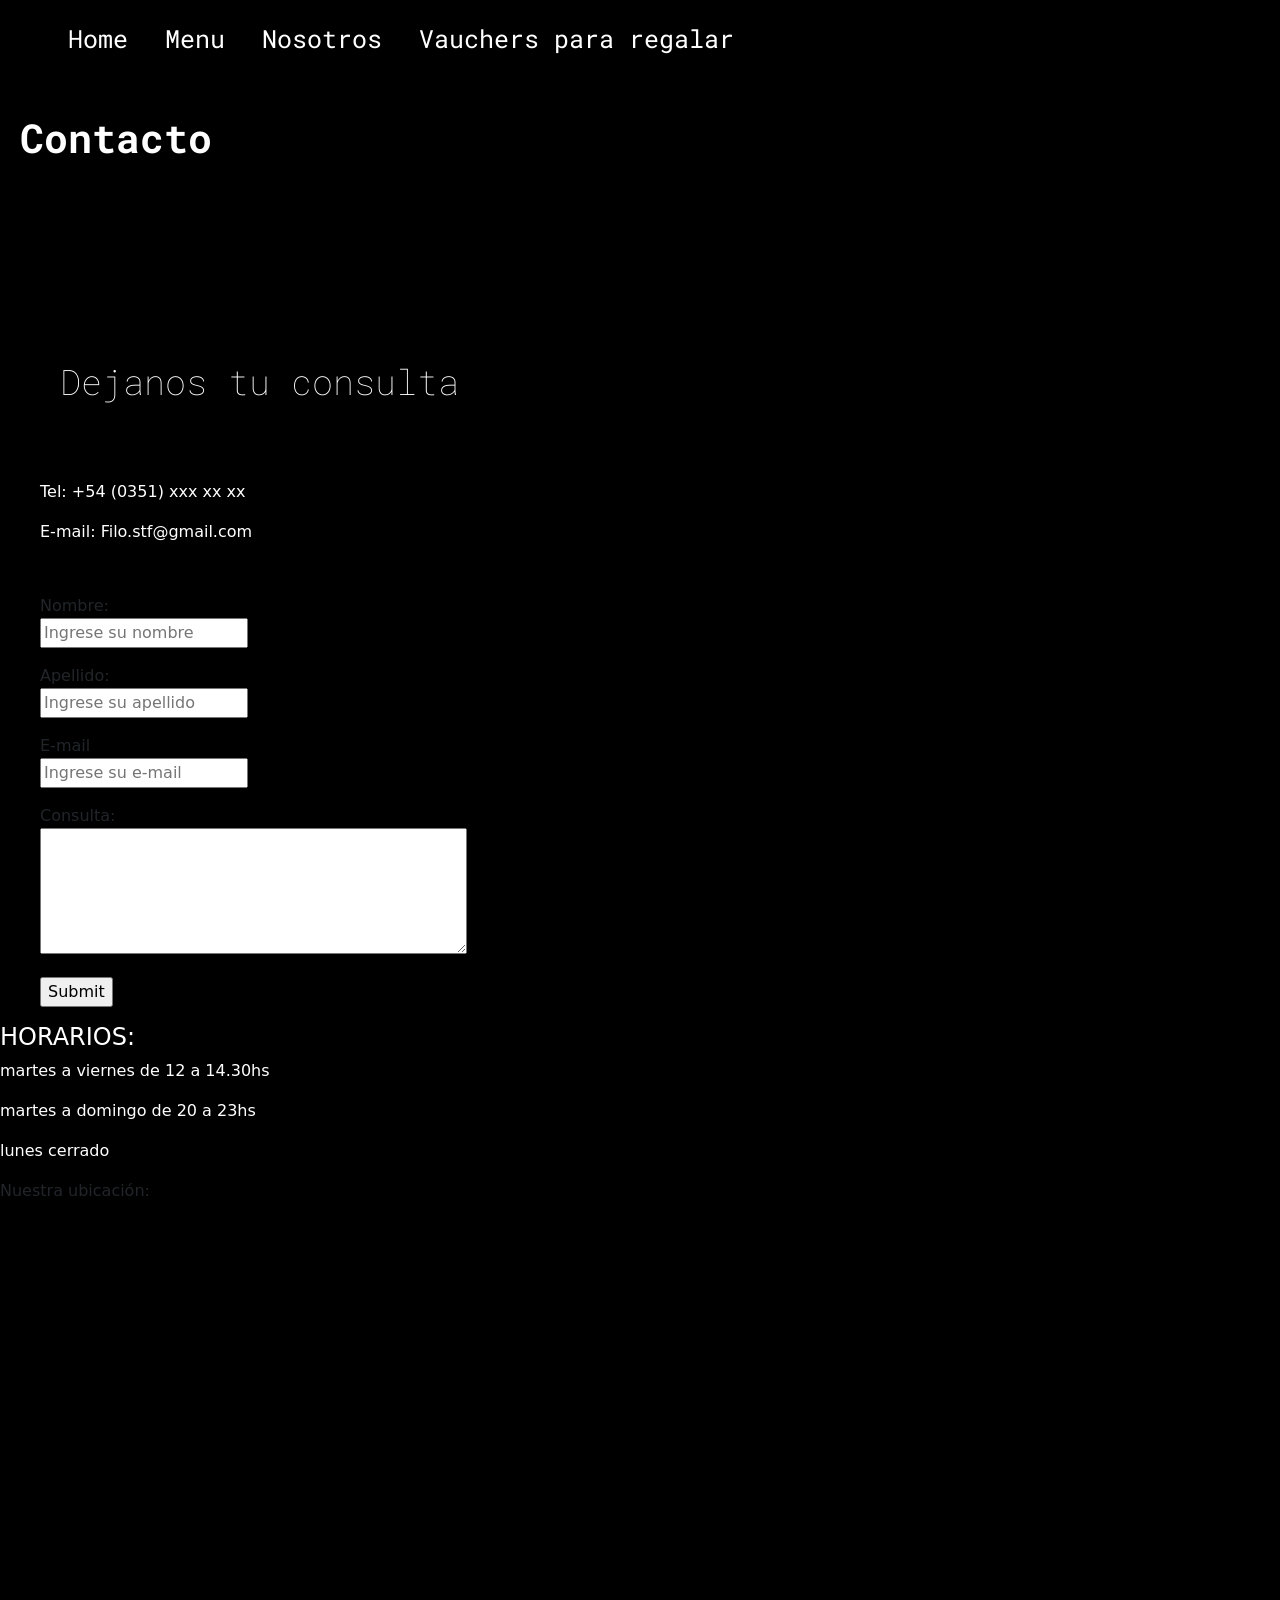
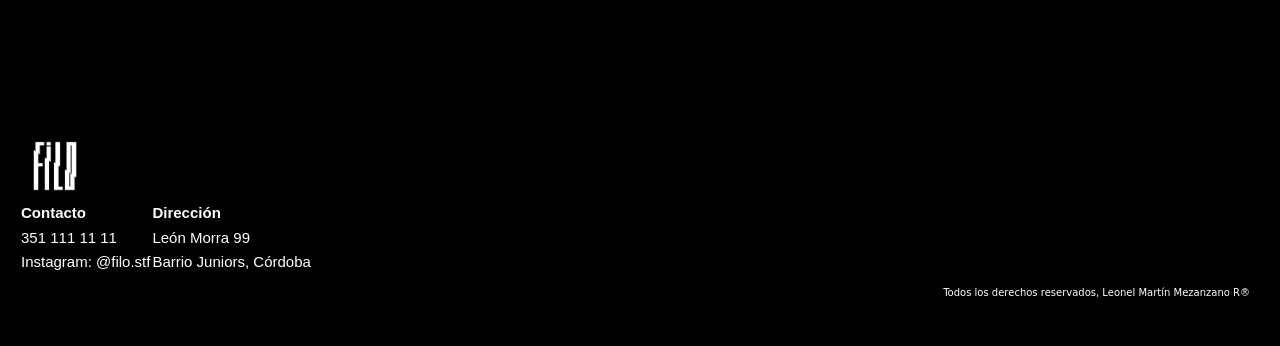
==== pages/contacto.html @ 78c695cd "Modificaciones sobre el master" ====
<!DOCTYPE html>
<html lang="en">

<head>
    <meta charset="UTF-8">
    <meta http-equiv="X-UA-Compatible" content="IE=edge">
    <meta name="viewport" content="width=device-width, initial-scale=1.0">
    <meta name="description"
        content="Contactate con nosotros a traves de nuestro formulario o nuestras redes.">
    <meta name="keywords" content="comida callejera, delivery, barrio general paz, restaurante">
    <meta name="author" content="Leonel Martín Mezanzano">
    <link href="https://cdn.jsdelivr.net/npm/bootstrap@5.0.2/dist/css/bootstrap.min.css" rel="stylesheet"
        integrity="sha384-EVSTQN3/azprG1Anm3QDgpJLIm9Nao0Yz1ztcQTwFspd3yD65VohhpuuCOmLASjC" crossorigin="anonymous">
    <script src="https://cdn.jsdelivr.net/npm/bootstrap@5.0.2/dist/js/bootstrap.bundle.min.js"
        integrity="sha384-MrcW6ZMFYlzcLA8Nl+NtUVF0sA7MsXsP1UyJoMp4YLEuNSfAP+JcXn/tWtIaxVXM"
        crossorigin="anonymous"></script>
    <!--fonts-->
    <link href="https://fonts.googleapis.com/css2?family=Roboto+Mono:ital,wght@1,300&display=swap" rel="stylesheet">
    <!--estilo principal-->
    <link rel="stylesheet" type="text/css" href="../css/style.css">
    <!--animate.css-->
    <link rel="stylesheet" href="https://raw.github.com/daneden/animate.css/master/animate.css">
    <title>Contacto</title>
    <!--enlaces-internos-->
    <a href="./pages/menu.html"></a>
    <a href="./pages/nosotros.html"></a>
    <a href="./pages/vauchers.html"></a>
    <a href="../index.html"></a>
    <!--favicon-->
    <link rel="icon" type="image/x-icon" href="../image/logo/favicon.ico">
</head>

<body>
    <header>
        <!--barra navegación-->
        <nav class="nav">
            <ul class="nav__ul">
                <li class="nav__li"><a href="../index.html">Home</a></li>
                <li class="nav__li"><a href="../pages/menu.html">Menu</a></li>
                <li class="nav__li"><a href="../pages/nosotros.html">Nosotros</a></li>
                <li class="nav__li"><a href="../pages/vauchers.html">Vauchers para regalar</a></li>
            </ul>
        </nav>
    </header>

    <!--Título de página-->
    <div class="contacto">
        <h1>
            Contacto
        </h1>
    </div>
    <div class="subtitulo">
        <h2>
            Dejanos tu consulta
        </h2>
    </div>

    <!--Nuestros datos-->
    <div class="datos__contacto">
        <p>
            Tel: +54 (0351) xxx xx xx
        </p>
        <p>
            E-mail: Filo.stf@gmail.com
        </p>
    </div>

    <!--Formulario de contacto-->
    <div class="conteiner__formulario">
        <form name="contacto">
            <p>
                <label for="name">Nombre:</label><br>
                <input type="text" placeholder="Ingrese su nombre" required>
            </p>
            <p>
                <label for="lastname">Apellido:</label><br>
                <input type="text" placeholder="Ingrese su apellido" required>
            </p>
            <p>
                <label for="email">E-mail</label><br>
                <input type="email" placeholder="Ingrese su e-mail" required>
            </p>
            <p>
                <label for="consulta">Consulta:</label><br>
                <textarea name="" id="" cols="50" rows="5"></textarea>
            </p>
            <p>
                <input type="submit" name="submit">
            </p>
        </form>
    </div>
    <!--Fin formulario de contacto-->
    <!--Horarios-->
    <div class="horarios__contacto">
        <h4>HORARIOS:</h4>
        <p>
            martes a viernes de 12 a 14.30hs
        </p>
        <p>
            martes a domingo de 20 a 23hs
        </p>
        <p>
            lunes cerrado
        </p>
    </div>
    <!--Maps de Google-->
    <div class="map__responsive">
        <p>Nuestra ubicación:</p>
        <iframe
            src="https://www.google.com/maps/embed?pb=!1m18!1m12!1m3!1d3404.8315421197963!2d-64.1710317827118!3d-31.418767074735303!2m3!1f0!2f0!3f0!3m2!1i1024!2i768!4f13.1!3m3!1m2!1s0x0%3A0x1f75b747e475380f!2sFILO%20Street%20Food!5e0!3m2!1ses-419!2sar!4v1669755246433!5m2!1ses-419!2sar"
            width="400" height="300" style="border:0;" allowfullscreen="" loading="lazy"
            referrerpolicy="no-referrer-when-downgrade"></iframe>
    </div>

    <!--comienzo pie de página-->

    <footer class="footer">

        <div class="footer__logo">
            <img class="footer__logo-img" src="../image/logo/Filo - Logo Blanco.png" alt="logopie">
        </div>

        <div>
            <table class="footer__table">
                <tr>
                    <th>Contacto</th>
                    <th>Dirección</th>
                </tr>
                <tr>
                    <td>351 111 11 11</td>
                    <td>León Morra 99</td>
                </tr>
                <tr>
                    <td>Instagram: @filo.stf</td>
                    <td>Barrio Juniors, Córdoba</td>
                </tr>
            </table>
        </div>
        <div class="copyright">
            <p>
                Todos los derechos reservados, Leonel Martín Mezanzano R®
            </p>
        </div>
        <script src="https://cdn.jsdelivr.net/npm/@popperjs/core@2.9.2/dist/umd/popper.min.js"
            integrity="sha384-IQsoLXl5PILFhosVNubq5LC7Qb9DXgDA9i+tQ8Zj3iwWAwPtgFTxbJ8NT4GN1R8p"
            crossorigin="anonymous"></script>
        <script src="https://cdn.jsdelivr.net/npm/bootstrap@5.0.2/dist/js/bootstrap.min.js"
            integrity="sha384-cVKIPhGWiC2Al4u+LWgxfKTRIcfu0JTxR+EQDz/bgldoEyl4H0zUF0QKbrJ0EcQF"
            crossorigin="anonymous"></script>
        <script src="js/wow.min.js"></script>
        <script>
            new WOW().init();
        </script>

    </footer>

</body>

</html>
---- css/style.css ----
body {
    background-color: black;
}

/*Barra de Navegacion*/

.nav {
    background-color: black;
    padding: 20px;

}

.nav__li {
    display: inline-block;

}

.nav__li a {
    font-family: 'Roboto Mono', monospace;
    font-size: 25px;
    padding: 16px;
    color: #fff;
    text-decoration: none;
}

.nav__li a:hover {
    color: #bbb;

}

/*Página principal*/



.titulo__bienvenida {
    color: white;
    align-items: center;
    display: flexbox;
    text-align: center;
    padding: 20px;
    margin: 20px auto;

}

.titulo__bienvenida h1 {
    font-size: 50px;
    font-family: Verdana, Geneva, Tahoma, sans-serif;

}

.logo__bienvenida {
    display: flex;

}


.logo__bienvenida-img {
    width: 400px;
    height: 400px;
    object-fit: contain;
    display: inline-block;
    justify-items: center;
    text-align: center;
}

.reseñas {

    justify-items: center;
    align-items: center;
    display: flexbox;
    text-align: center;
}

.reseñas h2 {
    padding: 10px;
    font-family: 'Roboto Mono', monospace;
    font-size: 40px;
    color: white;
    font-weight: bold;
}

.img__carousel {
    width: fit-content;
    height: fit-content;
    justify-content: center;
    justify-items: center;
    display: flexbox;
}


/*Titulos Pages*/
.titulo__pages {
    font-family: 'Roboto Mono', monospace;
    font-size: 40px;
    color: #fff;
    font-weight: bold;
}



/*Página Menú*/
.nuestra__carta {
    padding: 20px;

}

.nuestra__carta h1 {
    font-family: 'Roboto Mono', monospace;
    font-size: 40px;
    color: #fff;
    font-weight: bold;
}

.felx__conteiner-menu {
    display: flex;
    flex-direction: row;
    flex-wrap: wrap;
 

    padding: 40px;
    margin: 40px;

    background-color: beige;

}

.flex__item-menu {
    margin: 40px;
}



/*Página Nosotros*/
.sobre__nosotros {
    padding: 20px;
}

.sobre__nosotros h1 {
    font-family: 'Roboto Mono', monospace;
    font-size: 40px;
    color: #fff;
    font-weight: bold;
}

.quienes__somos {
    padding: 18px;
}

.quienes__somos h2 {
    font-family: 'Roboto Mono', monospace;
    font-size: 25px;
    color: white;

}


.sobre__nosotros-texto {
    font-family: 'Roboto Mono', monospace;
    font-size: 18px;
    color: white;
}





/*Página Vauchers*/
.vauchers {
    padding: 20px;
}

.vauchers h1 {
    font-family: 'Roboto Mono', monospace;
    font-size: 40px;
    color: #fff;
    font-weight: bold;
}

.vaucher__tarjeta {
    width: 500px;
    height: 600px;

}

.vaucher__texto {
    color: white;

}






/*Página Contacto*/

.contacto {
    padding: 20px;
    
}

.contacto h1 {
    font-family: 'Roboto Mono', monospace;
    font-size: 40px;
    color: #fff;
    font-weight: bold;
}

.subtitulo {
    padding: 20px;
    margin-left: 40px;
    margin-top: 150px;
    margin-bottom: 50px;
}

.subtitulo h2 {
    font-family: 'Roboto Mono', monospace;
    font-size: 35px;
    color: #fff;
    font-weight: lighter;
}

.conteiner__formulario {
    margin-left: 40px;
    margin-top: 50px;
}





.datos__contacto p {
    color: white;
    
    margin-left: 40px;
}

.formulario__contacto {

    color: white;
}

.horarios__contacto {

    color: white;
}

.map__responsive {

    overflow: hidden;
    padding-bottom: 40%;
    position: relative;
    height: 0;

}

.map__responsive iframe {

    left: 0;
    top: 0;
    height: 100%;
    width: 100%;
    position: absolute;

}




/*pie de pagina*/
.footer {
    background-color: black;
    position: relative;
    padding: 20px;
    margin: auto;
}

.footer__logo {
    margin-top: 20px;
    width: 10px;
    padding: 10px;

}

.footer__logo img {
    width: 50px;

}

.footer__table {

    padding: 10px;

    font-family: Arial, Helvetica, sans-serif;
    text-align: justify;
    align-items: center;
    font-size: 15px;
    color: white;
}

.copyright {
    padding: 10px;
    font-size: 10px;
    text-align: right;
    color: white;

}
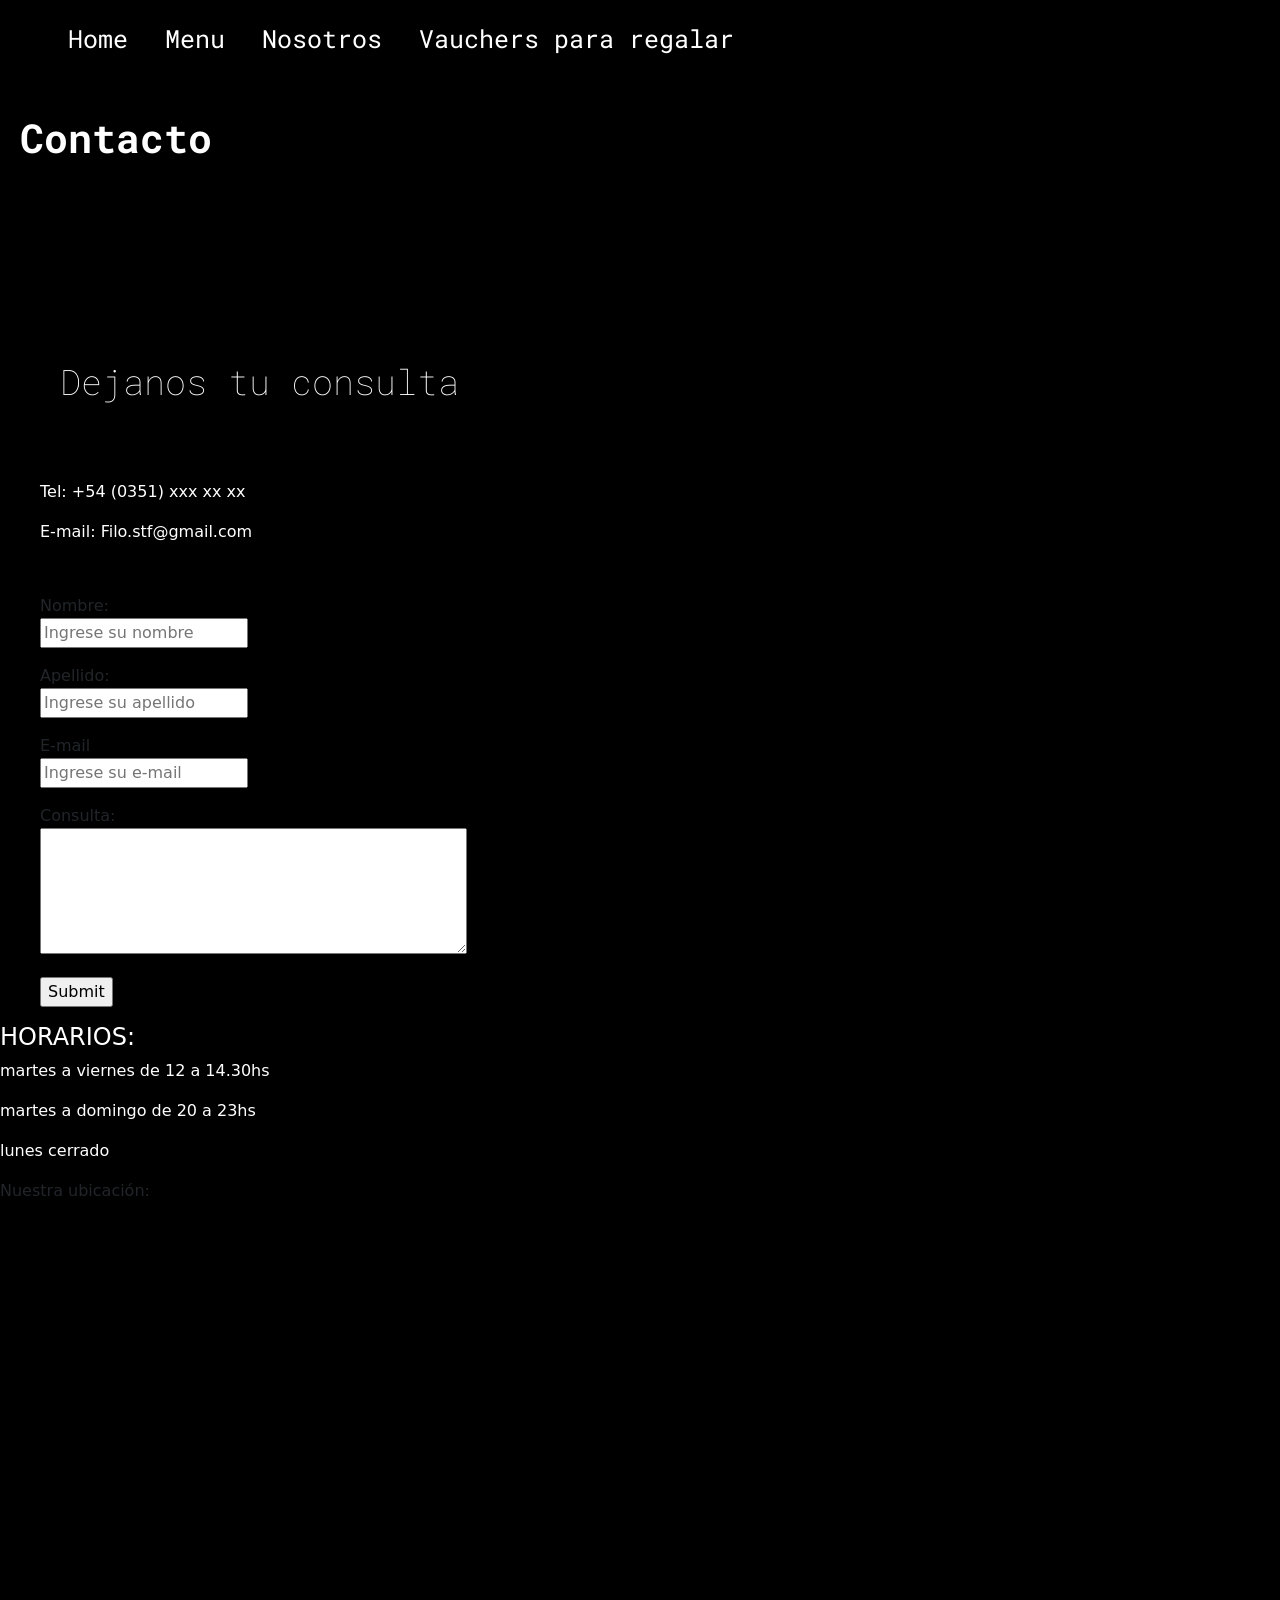
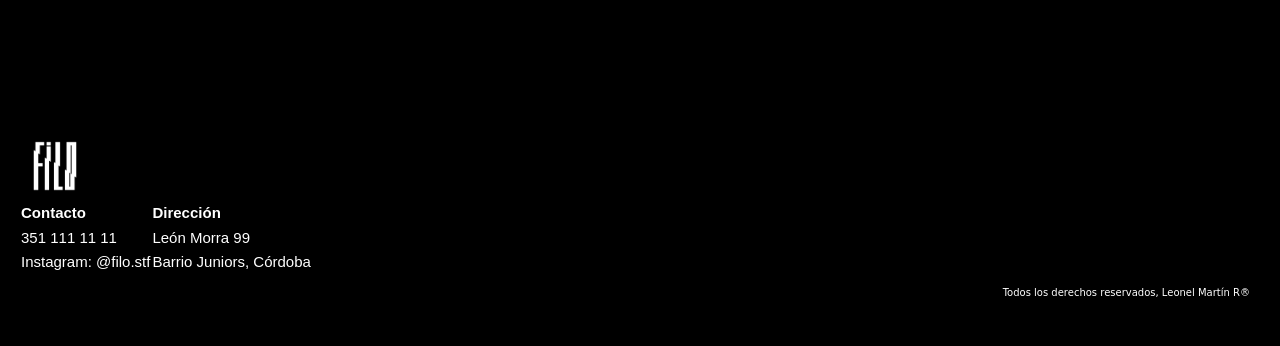
==== commit 88e37fac: "agregando nuevos metatags" ====
--- a/pages/contacto.html
+++ b/pages/contacto.html
@@ -5,10 +5,19 @@
     <meta charset="UTF-8">
     <meta http-equiv="X-UA-Compatible" content="IE=edge">
     <meta name="viewport" content="width=device-width, initial-scale=1.0">
+
     <meta name="description"
         content="Contactate con nosotros a traves de nuestro formulario o nuestras redes.">
     <meta name="keywords" content="comida callejera, delivery, barrio general paz, restaurante">
     <meta name="author" content="Leonel Martín Mezanzano">
+    <meta name="copyright" content="Filo Street Food">
+
+    <meta property="og: ">
+    <meta property="og: ">
+    <meta property="og: ">
+    <meta property="og: ">
+    <meta property="og: ">
+    
     <link href="https://cdn.jsdelivr.net/npm/bootstrap@5.0.2/dist/css/bootstrap.min.css" rel="stylesheet"
         integrity="sha384-EVSTQN3/azprG1Anm3QDgpJLIm9Nao0Yz1ztcQTwFspd3yD65VohhpuuCOmLASjC" crossorigin="anonymous">
     <script src="https://cdn.jsdelivr.net/npm/bootstrap@5.0.2/dist/js/bootstrap.bundle.min.js"
@@ -138,7 +147,7 @@
         </div>
         <div class="copyright">
             <p>
-                Todos los derechos reservados, Leonel Martín Mezanzano R®
+                Todos los derechos reservados, Leonel Martín R®
             </p>
         </div>
         <script src="https://cdn.jsdelivr.net/npm/@popperjs/core@2.9.2/dist/umd/popper.min.js"
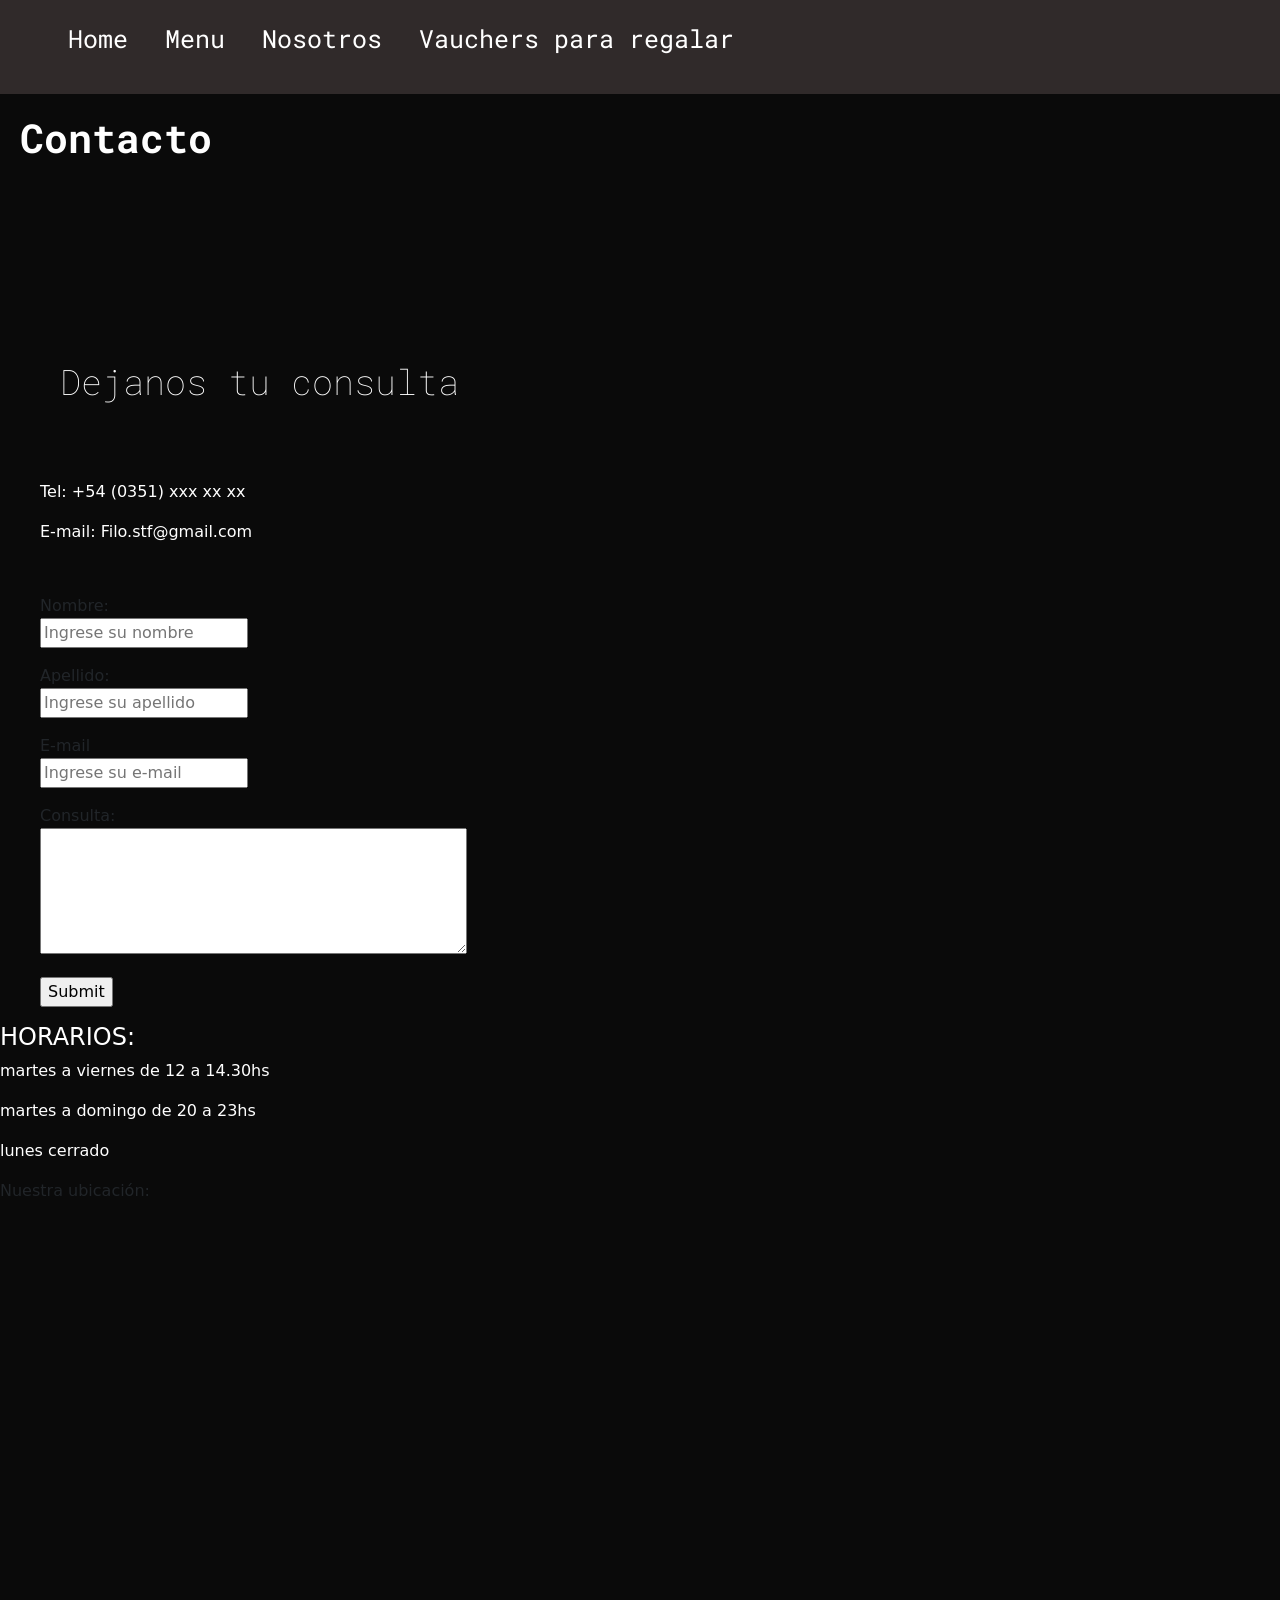
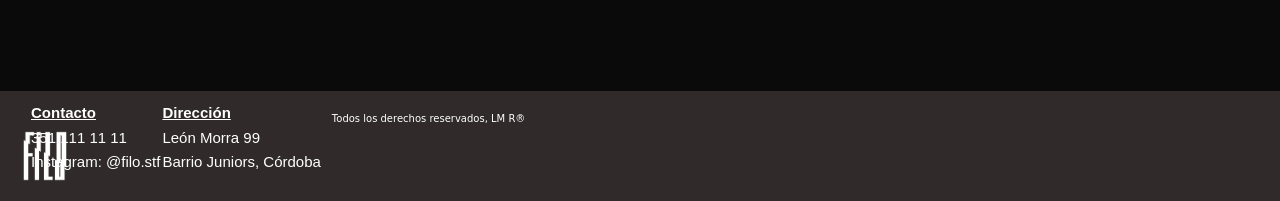
==== commit 06b5f78f: "Modificacion image y pages" ====
--- a/pages/contacto.html
+++ b/pages/contacto.html
@@ -6,18 +6,17 @@
     <meta http-equiv="X-UA-Compatible" content="IE=edge">
     <meta name="viewport" content="width=device-width, initial-scale=1.0">
 
-    <meta name="description"
-        content="Contactate con nosotros a traves de nuestro formulario o nuestras redes.">
+    <meta name="description" content="Contactate con nosotros a traves de nuestro formulario o nuestras redes.">
     <meta name="keywords" content="comida callejera, delivery, barrio general paz, restaurante">
     <meta name="author" content="Leonel Martín Mezanzano">
     <meta name="copyright" content="Filo Street Food">
 
-    <meta property="og: ">
-    <meta property="og: ">
-    <meta property="og: ">
-    <meta property="og: ">
-    <meta property="og: ">
-    
+    <meta property="og: title" content="Contacto de Filo STF">
+    <meta property="og: description" content="Contactate con nosotros por todos estos medios">
+    <meta property="og: image" content="">
+    <meta property="og: url" content="http://127.0.0.1:5500/pages/contacto.html">
+    <meta property="og: locale" content="es_ES">
+
     <link href="https://cdn.jsdelivr.net/npm/bootstrap@5.0.2/dist/css/bootstrap.min.css" rel="stylesheet"
         integrity="sha384-EVSTQN3/azprG1Anm3QDgpJLIm9Nao0Yz1ztcQTwFspd3yD65VohhpuuCOmLASjC" crossorigin="anonymous">
     <script src="https://cdn.jsdelivr.net/npm/bootstrap@5.0.2/dist/js/bootstrap.bundle.min.js"
@@ -122,46 +121,46 @@
     </div>
 
     <!--comienzo pie de página-->
+    <footer class="footer">
+        <div class="footer__conteiner">
+            <div class="footer__logo">
+                <img src="../image/logo/Filo - Logo Blanco.png" alt="logopie">
+            </div>
 
-    <footer class="footer">
+            <div>
+                <table class="footer__table">
+                    <tr>
+                        <th>Contacto</th>
+                        <th>Dirección</th>
+                    </tr>
+                    <tr>
+                        <td>351 111 11 11</td>
+                        <td>León Morra 99</td>
+                    </tr>
+                    <tr>
+                        <td>Instagram: @filo.stf</td>
+                        <td>Barrio Juniors, Córdoba</td>
+                    </tr>
+                </table>
+            </div>
+            <div class="copyright">
+                <p>
+                    Todos los derechos reservados, LM R®
+                </p>
+            </div>
+        </div>
+    </footer>
 
-        <div class="footer__logo">
-            <img class="footer__logo-img" src="../image/logo/Filo - Logo Blanco.png" alt="logopie">
-        </div>
-
-        <div>
-            <table class="footer__table">
-                <tr>
-                    <th>Contacto</th>
-                    <th>Dirección</th>
-                </tr>
-                <tr>
-                    <td>351 111 11 11</td>
-                    <td>León Morra 99</td>
-                </tr>
-                <tr>
-                    <td>Instagram: @filo.stf</td>
-                    <td>Barrio Juniors, Córdoba</td>
-                </tr>
-            </table>
-        </div>
-        <div class="copyright">
-            <p>
-                Todos los derechos reservados, Leonel Martín R®
-            </p>
-        </div>
-        <script src="https://cdn.jsdelivr.net/npm/@popperjs/core@2.9.2/dist/umd/popper.min.js"
-            integrity="sha384-IQsoLXl5PILFhosVNubq5LC7Qb9DXgDA9i+tQ8Zj3iwWAwPtgFTxbJ8NT4GN1R8p"
-            crossorigin="anonymous"></script>
-        <script src="https://cdn.jsdelivr.net/npm/bootstrap@5.0.2/dist/js/bootstrap.min.js"
-            integrity="sha384-cVKIPhGWiC2Al4u+LWgxfKTRIcfu0JTxR+EQDz/bgldoEyl4H0zUF0QKbrJ0EcQF"
-            crossorigin="anonymous"></script>
-        <script src="js/wow.min.js"></script>
-        <script>
-            new WOW().init();
-        </script>
-
-    </footer>
+    <script src="https://cdn.jsdelivr.net/npm/@popperjs/core@2.9.2/dist/umd/popper.min.js"
+        integrity="sha384-IQsoLXl5PILFhosVNubq5LC7Qb9DXgDA9i+tQ8Zj3iwWAwPtgFTxbJ8NT4GN1R8p"
+        crossorigin="anonymous"></script>
+    <script src="https://cdn.jsdelivr.net/npm/bootstrap@5.0.2/dist/js/bootstrap.min.js"
+        integrity="sha384-cVKIPhGWiC2Al4u+LWgxfKTRIcfu0JTxR+EQDz/bgldoEyl4H0zUF0QKbrJ0EcQF"
+        crossorigin="anonymous"></script>
+    <script src="js/wow.min.js"></script>
+    <script>
+        new WOW().init();
+    </script>
 
 </body>
 
--- a/css/style.css
+++ b/css/style.css
@@ -1,11 +1,11 @@
 body {
-    background-color: black;
+    background-color: #0a0a0a;
 }
 
 /*Barra de Navegacion*/
 
 .nav {
-    background-color: black;
+    background-color: #302a2a;
     padding: 20px;
 
 }
@@ -19,7 +19,7 @@
     font-family: 'Roboto Mono', monospace;
     font-size: 25px;
     padding: 16px;
-    color: #fff;
+    color: #ffffff;
     text-decoration: none;
 }
 
@@ -30,10 +30,8 @@
 
 /*Página principal*/
 
-
-
 .titulo__bienvenida {
-    color: white;
+    color: #ffffff;
     align-items: center;
     display: flexbox;
     text-align: center;
@@ -52,7 +50,6 @@
     display: flex;
 
 }
-
 
 .logo__bienvenida-img {
     width: 400px;
@@ -64,7 +61,8 @@
 }
 
 .reseñas {
-
+    margin-top: 60px;
+    margin-bottom: 40px;
     justify-items: center;
     align-items: center;
     display: flexbox;
@@ -72,32 +70,21 @@
 }
 
 .reseñas h2 {
-    padding: 10px;
-    font-family: 'Roboto Mono', monospace;
-    font-size: 40px;
-    color: white;
+    
+    padding: 20px;
+    font-family: 'Roboto Mono', monospace;
+    font-size: 40px;
+    color: #ffffff;
     font-weight: bold;
 }
 
 .img__carousel {
-    width: fit-content;
-    height: fit-content;
+   
     justify-content: center;
     justify-items: center;
     display: flexbox;
 }
 
-
-/*Titulos Pages*/
-.titulo__pages {
-    font-family: 'Roboto Mono', monospace;
-    font-size: 40px;
-    color: #fff;
-    font-weight: bold;
-}
-
-
-
 /*Página Menú*/
 .nuestra__carta {
     padding: 20px;
@@ -107,7 +94,7 @@
 .nuestra__carta h1 {
     font-family: 'Roboto Mono', monospace;
     font-size: 40px;
-    color: #fff;
+    color: #ffffff;
     font-weight: bold;
 }
 
@@ -115,7 +102,7 @@
     display: flex;
     flex-direction: row;
     flex-wrap: wrap;
- 
+
 
     padding: 40px;
     margin: 40px;
@@ -129,7 +116,6 @@
 }
 
 
-
 /*Página Nosotros*/
 .sobre__nosotros {
     padding: 20px;
@@ -138,7 +124,7 @@
 .sobre__nosotros h1 {
     font-family: 'Roboto Mono', monospace;
     font-size: 40px;
-    color: #fff;
+    color: #ffffff;
     font-weight: bold;
 }
 
@@ -149,19 +135,15 @@
 .quienes__somos h2 {
     font-family: 'Roboto Mono', monospace;
     font-size: 25px;
-    color: white;
-
-}
-
+    color: #ffffff;
+
+}
 
 .sobre__nosotros-texto {
     font-family: 'Roboto Mono', monospace;
     font-size: 18px;
-    color: white;
-}
-
-
-
+    color: #ffffff;
+}
 
 
 /*Página Vauchers*/
@@ -172,7 +154,7 @@
 .vauchers h1 {
     font-family: 'Roboto Mono', monospace;
     font-size: 40px;
-    color: #fff;
+    color: #ffffff;
     font-weight: bold;
 }
 
@@ -183,26 +165,22 @@
 }
 
 .vaucher__texto {
-    color: white;
-
-}
-
-
-
-
+    color: #ffffff;
+
+}
 
 
 /*Página Contacto*/
 
 .contacto {
     padding: 20px;
-    
+
 }
 
 .contacto h1 {
     font-family: 'Roboto Mono', monospace;
     font-size: 40px;
-    color: #fff;
+    color: #ffffff;
     font-weight: bold;
 }
 
@@ -216,7 +194,7 @@
 .subtitulo h2 {
     font-family: 'Roboto Mono', monospace;
     font-size: 35px;
-    color: #fff;
+    color: #ffffff;
     font-weight: lighter;
 }
 
@@ -225,24 +203,20 @@
     margin-top: 50px;
 }
 
-
-
-
-
 .datos__contacto p {
-    color: white;
-    
+    color: #ffffff;
+
     margin-left: 40px;
 }
 
 .formulario__contacto {
 
-    color: white;
+    color: #ffffff;
 }
 
 .horarios__contacto {
 
-    color: white;
+    color: #ffffff;
 }
 
 .map__responsive {
@@ -264,15 +238,14 @@
 
 }
 
-
-
-
 /*pie de pagina*/
-.footer {
-    background-color: black;
+.footer__conteiner {
+    display: flex;
+    background-color: #302a2a;
     position: relative;
-    padding: 20px;
+    padding: 10px;
     margin: auto;
+
 }
 
 .footer__logo {
@@ -295,13 +268,17 @@
     text-align: justify;
     align-items: center;
     font-size: 15px;
-    color: white;
+    color: #ffffff;
+}
+
+.footer__table tr th {
+    text-decoration: underline;
 }
 
 .copyright {
     padding: 10px;
     font-size: 10px;
     text-align: right;
-    color: white;
+    color: #ffffff;
 
 }
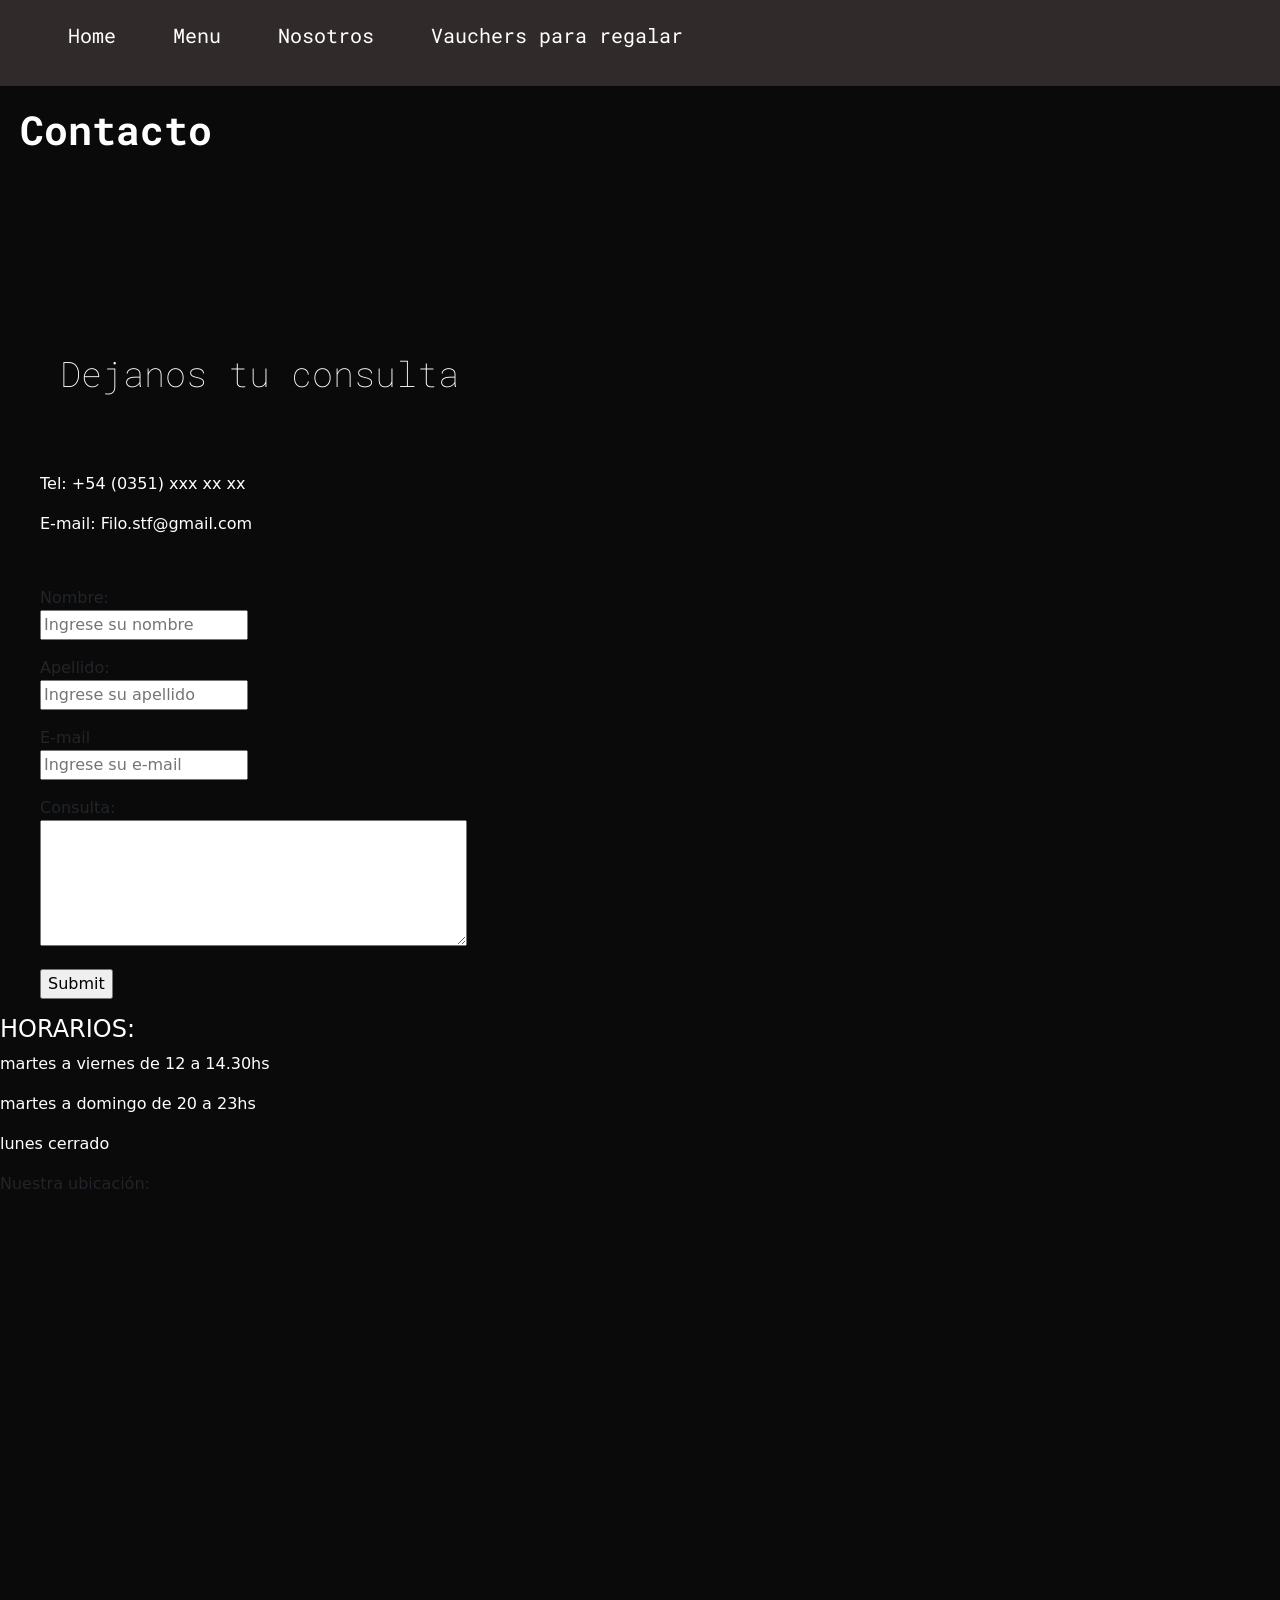
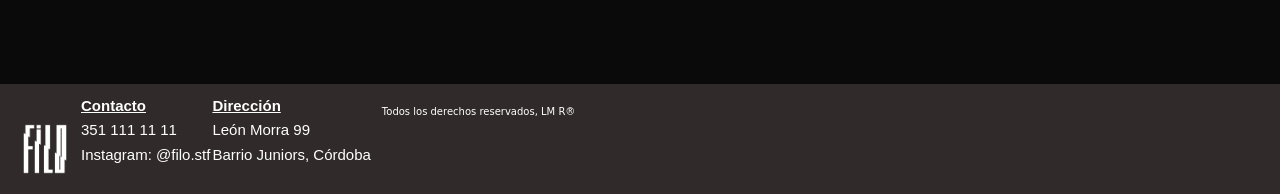
==== commit 041adfed: "ultimos retoques del head" ====
--- a/pages/contacto.html
+++ b/pages/contacto.html
@@ -5,37 +5,39 @@
     <meta charset="UTF-8">
     <meta http-equiv="X-UA-Compatible" content="IE=edge">
     <meta name="viewport" content="width=device-width, initial-scale=1.0">
-
+    <!--meta-tags SEO-->
     <meta name="description" content="Contactate con nosotros a traves de nuestro formulario o nuestras redes.">
     <meta name="keywords" content="comida callejera, delivery, barrio general paz, restaurante">
     <meta name="author" content="Leonel Martín Mezanzano">
     <meta name="copyright" content="Filo Street Food">
-
     <meta property="og: title" content="Contacto de Filo STF">
     <meta property="og: description" content="Contactate con nosotros por todos estos medios">
     <meta property="og: image" content="">
     <meta property="og: url" content="http://127.0.0.1:5500/pages/contacto.html">
     <meta property="og: locale" content="es_ES">
+    <!--favicon-->
+    <link rel="icon" type="image/x-icon" href="../image/logo/favicon.ico">
+    <!--título-->
+    <title>Contacto</title>
 
+    <!--boostrap-->
     <link href="https://cdn.jsdelivr.net/npm/bootstrap@5.0.2/dist/css/bootstrap.min.css" rel="stylesheet"
         integrity="sha384-EVSTQN3/azprG1Anm3QDgpJLIm9Nao0Yz1ztcQTwFspd3yD65VohhpuuCOmLASjC" crossorigin="anonymous">
     <script src="https://cdn.jsdelivr.net/npm/bootstrap@5.0.2/dist/js/bootstrap.bundle.min.js"
         integrity="sha384-MrcW6ZMFYlzcLA8Nl+NtUVF0sA7MsXsP1UyJoMp4YLEuNSfAP+JcXn/tWtIaxVXM"
         crossorigin="anonymous"></script>
+
     <!--fonts-->
     <link href="https://fonts.googleapis.com/css2?family=Roboto+Mono:ital,wght@1,300&display=swap" rel="stylesheet">
     <!--estilo principal-->
     <link rel="stylesheet" type="text/css" href="../css/style.css">
     <!--animate.css-->
     <link rel="stylesheet" href="https://raw.github.com/daneden/animate.css/master/animate.css">
-    <title>Contacto</title>
     <!--enlaces-internos-->
     <a href="./pages/menu.html"></a>
     <a href="./pages/nosotros.html"></a>
     <a href="./pages/vauchers.html"></a>
     <a href="../index.html"></a>
-    <!--favicon-->
-    <link rel="icon" type="image/x-icon" href="../image/logo/favicon.ico">
 </head>
 
 <body>
@@ -124,7 +126,7 @@
     <footer class="footer">
         <div class="footer__conteiner">
             <div class="footer__logo">
-                <img src="../image/logo/Filo - Logo Blanco.png" alt="logopie">
+                <img src="../image/logo/filo_logo_blanco.png" alt="logopie">
             </div>
 
             <div>
--- a/css/style.css
+++ b/css/style.css
@@ -6,18 +6,19 @@
 
 .nav {
     background-color: #302a2a;
-    padding: 20px;
+    padding: 10px;
 
 }
 
 .nav__li {
     display: inline-block;
+    padding: 10px;
 
 }
 
 .nav__li a {
     font-family: 'Roboto Mono', monospace;
-    font-size: 25px;
+    font-size: 20px;
     padding: 16px;
     color: #ffffff;
     text-decoration: none;
@@ -41,23 +42,28 @@
 }
 
 .titulo__bienvenida h1 {
-    font-size: 50px;
-    font-family: Verdana, Geneva, Tahoma, sans-serif;
-
+    font-size: 48px;
+    font-family: 'Bevan', cursive;
+
+}
+
+
+.animate__animated.animate__backInDown {
+    animation-delay: 0.5s;
+    animation-duration: 3s;
 }
 
 .logo__bienvenida {
     display: flex;
+    justify-content: center;
+    padding: 20px;
+    margin-bottom: 40px;
 
 }
 
 .logo__bienvenida-img {
     width: 400px;
     height: 400px;
-    object-fit: contain;
-    display: inline-block;
-    justify-items: center;
-    text-align: center;
 }
 
 .reseñas {
@@ -70,19 +76,16 @@
 }
 
 .reseñas h2 {
-    
-    padding: 20px;
-    font-family: 'Roboto Mono', monospace;
-    font-size: 40px;
-    color: #ffffff;
-    font-weight: bold;
-}
-
-.img__carousel {
-   
-    justify-content: center;
-    justify-items: center;
-    display: flexbox;
+    padding: 20px;
+    font-family: 'Roboto Mono', monospace;
+    font-size: 40px;
+    color: #ffffff;
+    font-weight: bold;
+}
+
+.carousel-inner {
+    margin-bottom: 40px;
+    text-align: center;
 }
 
 /*Página Menú*/
@@ -100,19 +103,9 @@
 
 .felx__conteiner-menu {
     display: flex;
-    flex-direction: row;
-    flex-wrap: wrap;
-
-
-    padding: 40px;
-    margin: 40px;
-
-    background-color: beige;
-
-}
-
-.flex__item-menu {
-    margin: 40px;
+    padding: 30px;
+    margin: auto;
+
 }
 
 
@@ -128,9 +121,15 @@
     font-weight: bold;
 }
 
-.quienes__somos {
-    padding: 18px;
-}
+.sobre__nosotros-conteiner {
+    display: grid;
+    grid-template-columns: auto;
+    grid-template-rows: auto;
+}
+
+.grid__item {}
+
+.grid__item-img {}
 
 .quienes__somos h2 {
     font-family: 'Roboto Mono', monospace;
@@ -146,22 +145,40 @@
 }
 
 
+
+
 /*Página Vauchers*/
+.vauchers h1 {
+    font-family: 'Roboto Mono', monospace;
+    font-size: 40px;
+    color: #ffffff;
+    font-weight: bold;
+    padding: 20px;
+}
+
+.vauchers__conteiner {
+    display: flex;
+    flex-flow: row wrap;
+    justify-content: space-evenly;
+
+}
+
 .vauchers {
     padding: 20px;
-}
-
-.vauchers h1 {
-    font-family: 'Roboto Mono', monospace;
-    font-size: 40px;
-    color: #ffffff;
-    font-weight: bold;
+    margin: 20px;
+    overflow: hidden;
 }
 
 .vaucher__tarjeta {
-    width: 500px;
-    height: 600px;
-
+    width: 400px;
+    height: 500px;
+    transition: 0.5s;
+    object-fit: cover;
+
+}
+
+.vaucher__tarjeta:hover {
+    transform: scale(1.3);
 }
 
 .vaucher__texto {
@@ -210,17 +227,14 @@
 }
 
 .formulario__contacto {
-
     color: #ffffff;
 }
 
 .horarios__contacto {
-
     color: #ffffff;
 }
 
 .map__responsive {
-
     overflow: hidden;
     padding-bottom: 40%;
     position: relative;
@@ -250,13 +264,14 @@
 
 .footer__logo {
     margin-top: 20px;
-    width: 10px;
     padding: 10px;
 
 }
 
 .footer__logo img {
     width: 50px;
+    display: block;
+    margin-left: auto;
 
 }
 
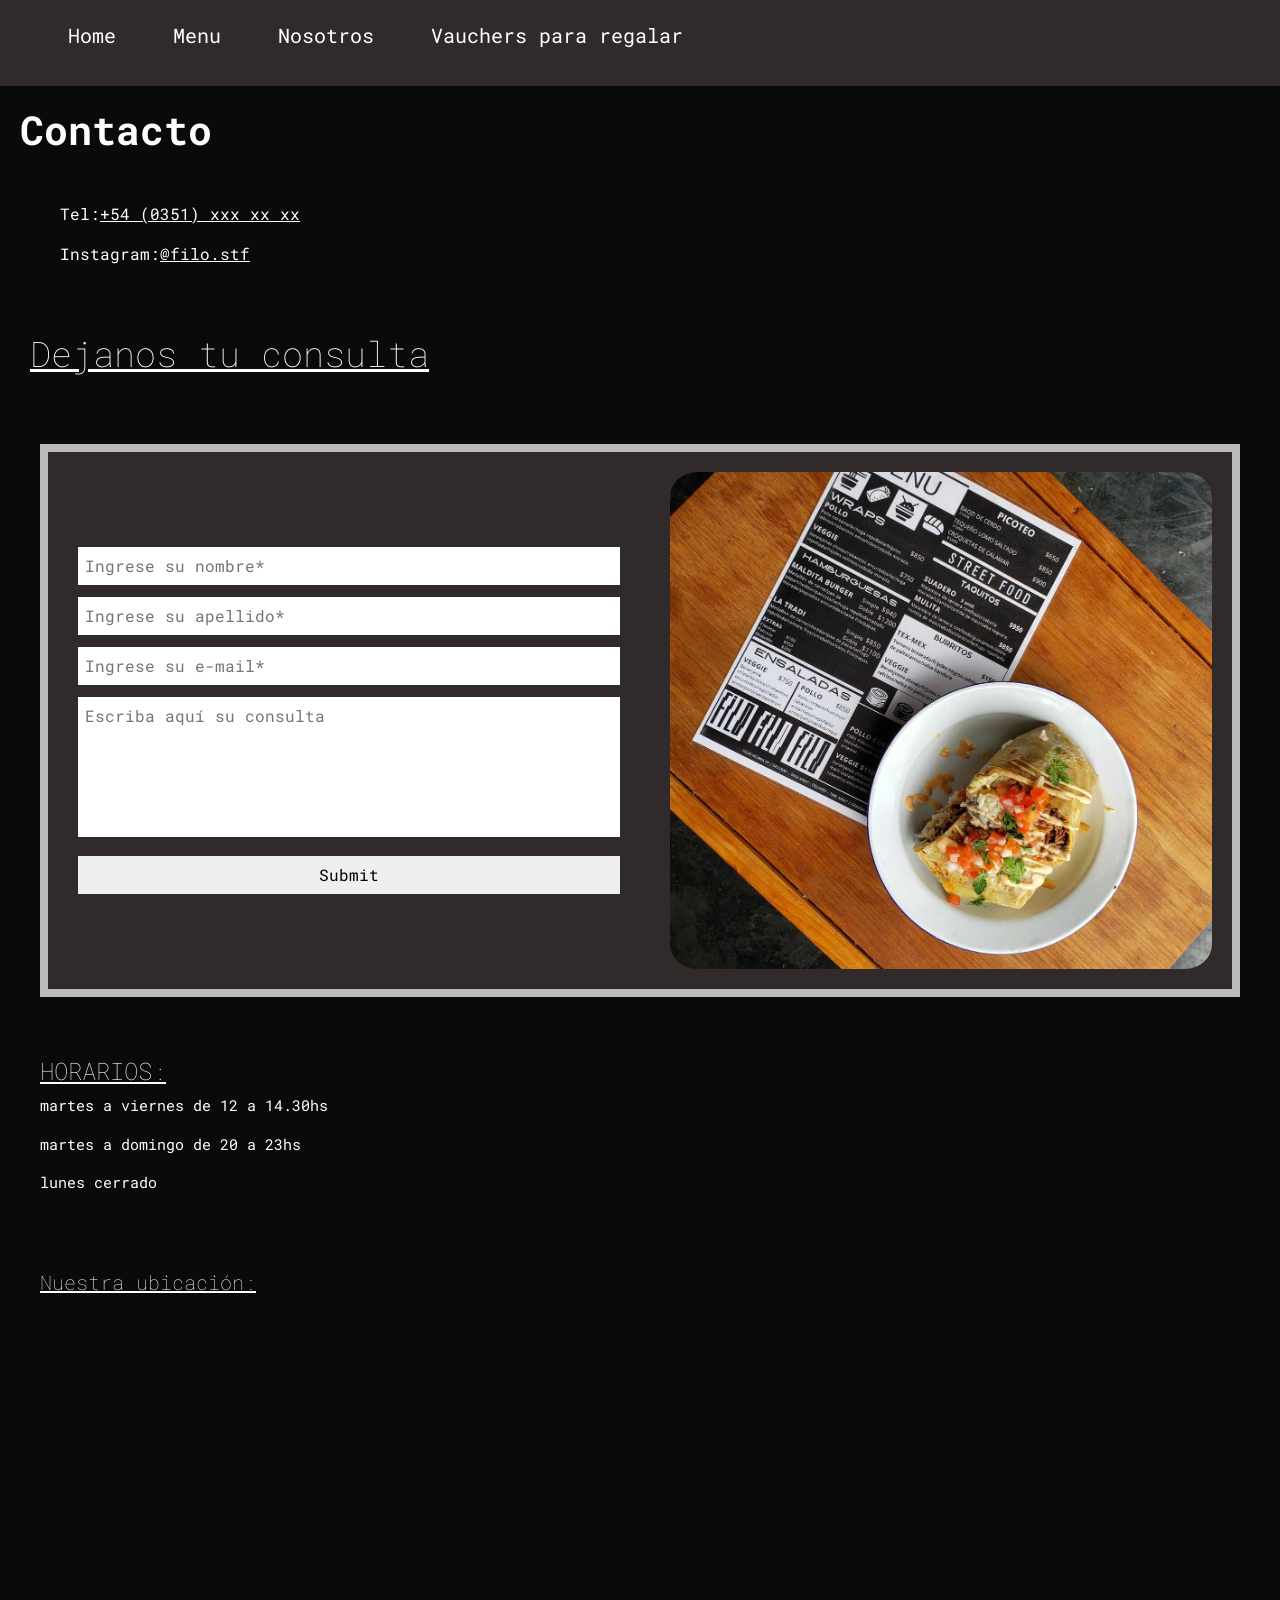
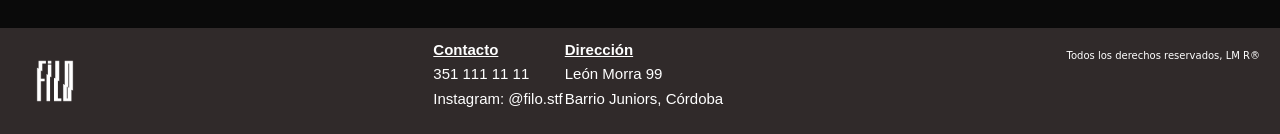
==== commit 283a58ee: "modificaciones PreEntrega3" ====
--- a/pages/contacto.html
+++ b/pages/contacto.html
@@ -41,8 +41,8 @@
 </head>
 
 <body>
+    <!--inicio barra navegación-->
     <header>
-        <!--barra navegación-->
         <nav class="nav">
             <ul class="nav__ul">
                 <li class="nav__li"><a href="../index.html">Home</a></li>
@@ -52,81 +52,92 @@
             </ul>
         </nav>
     </header>
+    <!--fin barra navegación-->
 
-    <!--Título de página-->
-    <div class="contacto">
-        <h1>
-            Contacto
-        </h1>
-    </div>
-    <div class="subtitulo">
-        <h2>
-            Dejanos tu consulta
-        </h2>
-    </div>
+    <!--inicio contenido principal-->
+    <main>
+        <div class="contacto">
+            <h1>
+                Contacto
+            </h1>
+        </div>
 
-    <!--Nuestros datos-->
-    <div class="datos__contacto">
-        <p>
-            Tel: +54 (0351) xxx xx xx
-        </p>
-        <p>
-            E-mail: Filo.stf@gmail.com
-        </p>
-    </div>
-
-    <!--Formulario de contacto-->
-    <div class="conteiner__formulario">
-        <form name="contacto">
+        <div class="datos__contacto">
             <p>
-                <label for="name">Nombre:</label><br>
-                <input type="text" placeholder="Ingrese su nombre" required>
+                Tel:<a href="tel:+54 (0351) xxx xx xx">+54 (0351) xxx xx xx</a>
             </p>
             <p>
-                <label for="lastname">Apellido:</label><br>
-                <input type="text" placeholder="Ingrese su apellido" required>
+                Instagram:<a href="https://www.instagram.com/filo.stf/">@filo.stf</a>
             </p>
-            <p>
-                <label for="email">E-mail</label><br>
-                <input type="email" placeholder="Ingrese su e-mail" required>
-            </p>
-            <p>
-                <label for="consulta">Consulta:</label><br>
-                <textarea name="" id="" cols="50" rows="5"></textarea>
-            </p>
-            <p>
-                <input type="submit" name="submit">
-            </p>
-        </form>
-    </div>
-    <!--Fin formulario de contacto-->
-    <!--Horarios-->
-    <div class="horarios__contacto">
-        <h4>HORARIOS:</h4>
-        <p>
-            martes a viernes de 12 a 14.30hs
-        </p>
-        <p>
-            martes a domingo de 20 a 23hs
-        </p>
-        <p>
-            lunes cerrado
-        </p>
-    </div>
-    <!--Maps de Google-->
-    <div class="map__responsive">
-        <p>Nuestra ubicación:</p>
-        <iframe
-            src="https://www.google.com/maps/embed?pb=!1m18!1m12!1m3!1d3404.8315421197963!2d-64.1710317827118!3d-31.418767074735303!2m3!1f0!2f0!3f0!3m2!1i1024!2i768!4f13.1!3m3!1m2!1s0x0%3A0x1f75b747e475380f!2sFILO%20Street%20Food!5e0!3m2!1ses-419!2sar!4v1669755246433!5m2!1ses-419!2sar"
-            width="400" height="300" style="border:0;" allowfullscreen="" loading="lazy"
-            referrerpolicy="no-referrer-when-downgrade"></iframe>
-    </div>
+        </div>
 
-    <!--comienzo pie de página-->
-    <footer class="footer">
-        <div class="footer__conteiner">
-            <div class="footer__logo">
-                <img src="../image/logo/filo_logo_blanco.png" alt="logopie">
+        <!--Formulario de contacto-->
+        <div class="subtitulo">
+            <h2>
+                Dejanos tu consulta
+            </h2>
+        </div>
+
+        <div class="flex-conteiner">
+            <form class="form">
+                <div class="form__section">
+                    <input type="text" placeholder="Ingrese su nombre*" required class="form__input">
+                </div>
+                <div class="form__section">
+                    <input type="text" placeholder="Ingrese su apellido*" required class="form__input">
+                </div>
+                <div class="form__section">
+                    <input type="email" placeholder="Ingrese su e-mail*" required class="form__input">
+                </div>
+                <div class="form__section">
+                    <textarea class="form__input" placeholder="Escriba aquí su consulta"></textarea>
+                </div>
+                <div class="form__section">
+                    <input type="submit" name="submit" class="form__input">
+                </div>
+            </form>
+            <div class="form__img">
+                <img src="../image/cartaEnMesa.jpeg" alt="imagen de menu sobre mesa">
+            </div>
+        </div>
+        <!--Fin formulario de contacto-->
+
+        <!--Horarios-->
+        
+        <div class="horarios-conteiner">
+            <div class="horarios">
+                <h4>HORARIOS:</h4>
+                <p>
+                    martes a viernes de 12 a 14.30hs
+                </p>
+                <p>
+                    martes a domingo de 20 a 23hs
+                </p>
+                <p>
+                    lunes cerrado
+                </p>
+            </div>
+        </div>
+        <!--Google Maps-->
+        <div class="ubicacion">
+            <h5>Nuestra ubicación:</h5>
+        </div>
+
+        <div class="map__responsive">
+            <iframe
+                src="https://www.google.com/maps/embed?pb=!1m18!1m12!1m3!1d851.2095996565099!2d-64.1708952879814!3d-31.41857819087611!2m3!1f0!2f0!3f0!3m2!1i1024!2i768!4f13.1!3m3!1m2!1s0x0%3A0x1f75b747e475380f!2sFILO%20Street%20Food!5e0!3m2!1ses-419!2sar!4v1671768759747!5m2!1ses-419!2sar"
+                width="600" height="450" style="border:0;" allowfullscreen="" loading="lazy"
+                referrerpolicy="no-referrer-when-downgrade"></iframe>
+        </div>
+    </main>
+    <!--fin contenido principal-->
+
+    <!--inicio pie de página-->
+    <footer>
+        <div class="footer-conteiner">
+
+            <div class="footer__img">
+                <img src="../image/logo/filo_logo_blanco.png" alt="logo pie de pagina">
             </div>
 
             <div>
@@ -152,7 +163,9 @@
             </div>
         </div>
     </footer>
+    <!--fin pie de página-->
 
+    <!--scripts-->
     <script src="https://cdn.jsdelivr.net/npm/@popperjs/core@2.9.2/dist/umd/popper.min.js"
         integrity="sha384-IQsoLXl5PILFhosVNubq5LC7Qb9DXgDA9i+tQ8Zj3iwWAwPtgFTxbJ8NT4GN1R8p"
         crossorigin="anonymous"></script>
--- a/css/style.css
+++ b/css/style.css
@@ -7,6 +7,8 @@
 .nav {
     background-color: #302a2a;
     padding: 10px;
+    display: flex;
+    flex-wrap: wrap;
 
 }
 
@@ -66,7 +68,7 @@
     height: 400px;
 }
 
-.reseñas {
+.galeria {
     margin-top: 60px;
     margin-bottom: 40px;
     justify-items: center;
@@ -75,7 +77,7 @@
     text-align: center;
 }
 
-.reseñas h2 {
+.galeria h2 {
     padding: 20px;
     font-family: 'Roboto Mono', monospace;
     font-size: 40px;
@@ -86,6 +88,13 @@
 .carousel-inner {
     margin-bottom: 40px;
     text-align: center;
+    
+    
+}
+
+.img__carousel {
+    max-width: 50%;
+    max-height: 40%;
 }
 
 /*Página Menú*/
@@ -108,135 +117,231 @@
 
 }
 
+.felx__item-img {
+    display: flex;
+    text-align: center;
+}
+
+.felx__conteiner-menu img {
+    justify-content: center;
+}
+
 
 /*Página Nosotros*/
-.sobre__nosotros {
-    padding: 20px;
-}
-
-.sobre__nosotros h1 {
+.sobre__nos {
+    padding: 20px;
+}
+
+.sobre__nos h1 {
     font-family: 'Roboto Mono', monospace;
     font-size: 40px;
     color: #ffffff;
     font-weight: bold;
 }
 
-.sobre__nosotros-conteiner {
-    display: grid;
-    grid-template-columns: auto;
-    grid-template-rows: auto;
-}
-
-.grid__item {}
-
-.grid__item-img {}
-
-.quienes__somos h2 {
+.sobre_nos-h2 {
+    padding: 20px;
+    margin-top: 50px;
+}
+
+.sobre__nos-h2 {
     font-family: 'Roboto Mono', monospace;
     font-size: 25px;
     color: #ffffff;
-
-}
-
-.sobre__nosotros-texto {
+    padding: 20px;
+
+}
+
+.felx__conteiner-nos {
+    padding: 20px;
+    display: flex;
+    flex-wrap: wrap;
+    justify-content: center;
+    align-items: stretch;
+}
+
+.felx__item {
+    justify-content: space-between;
+
+}
+
+.felx__item-img {
+    padding: 25px;
+    text-align: center;
+    
+}
+
+.felx__item-img img {
+    width: 60%;
+    border: 8px solid #302a2a ;
+    text-align: center;
+    
+}
+
+.sobre__nos-text {
     font-family: 'Roboto Mono', monospace;
     font-size: 18px;
     color: #ffffff;
-}
-
-
-
+    padding: 8px;
+    margin-left: 25px;
+    margin-right: 50px;
+}
 
 /*Página Vauchers*/
+
+.vauchers {
+    padding: 20px;
+
+}
+
 .vauchers h1 {
     font-family: 'Roboto Mono', monospace;
     font-size: 40px;
     color: #ffffff;
     font-weight: bold;
-    padding: 20px;
-}
-
-.vauchers__conteiner {
-    display: flex;
-    flex-flow: row wrap;
-    justify-content: space-evenly;
-
-}
-
-.vauchers {
-    padding: 20px;
+}
+
+.col {
+    padding: 40px 40px;
+    border-radius: 20%;
+    transition: transform .5s;
+    
+}
+
+.col:hover {
+    transform: scale(1.2);
+}
+
+.card-body {
+    background-color: #302a2a;
+}
+
+.card-title {
+    font-family: 'Roboto Mono', monospace;
+    font-weight: bolder;
+    color: #ffffff;
+}
+
+.card-text {
+    font-family: 'Roboto Mono', monospace;
+    color: #ffffff;
+}
+
+.text-muted {
+    font-family: 'Roboto Mono', monospace;
+    color: #0a0a0a;
+}
+
+/*Página Contacto*/
+
+.contacto {
+    padding: 20px;
+
+}
+
+.contacto h1 {
+    font-family: 'Roboto Mono', monospace;
+    font-size: 40px;
+    color: #ffffff;
+    font-weight: bold;
+}
+
+.datos__contacto {
+    padding: 20px;
+}
+
+.datos__contacto p {
+    font-family: 'Roboto Mono', monospace;
+    color: #ffffff;
+    margin-left: 40px;
+}
+
+.datos__contacto a {
+    color: #ffffff;
+}
+.datos__contacto a:hover {
+    color: #bbb;
+}
+
+
+.subtitulo {
+    padding: 10px;
+    margin: auto;
+    
+}
+
+.subtitulo h2 {
+    font-family: 'Roboto Mono', monospace;
+    font-size: 35px;
+    color: #ffffff;
+    font-weight: lighter;
+    text-decoration: underline;
     margin: 20px;
+}
+
+.flex-conteiner {
+    display: flex;
+    align-items: center;
+    flex-wrap: wrap;
+    justify-content: center;
+    background-color: #302a2a;
+    margin: 40px 40px;
+    border: 8px solid #bbb;
+
+}
+
+.form {
+    min-width: 300px;
+    flex: 1;
+    text-align: center;
+    padding: 30px;
+
+}
+
+.form__input {
+    width: 100%;
+    padding: 7px;
+    margin: 6px 0;
+    border: none;
+    font-family: 'Roboto Mono', monospace;
+    
+}
+
+.form textarea {
+    min-height: 140px;
+    resize: none;
+    font-family: 'Roboto Mono', monospace;
+}
+
+.form__img {
+    flex: 1;
+    padding: 20px;
+    min-width: 300px;
+}
+
+.form__img img {
+    width: 100%;
+    border-radius: 5%;
+}
+
+.ubicacion {
+    padding: 20px;
+    margin: 20px;
+}
+
+.ubicacion h5 {
+    
+    color: #ffffff;
+    font-family: 'Roboto Mono', monospace;
+    font-size: 30;
+    text-decoration: underline;
+    font-weight: lighter;
+}
+
+.map__responsive {
+    margin: 25px;
     overflow: hidden;
-}
-
-.vaucher__tarjeta {
-    width: 400px;
-    height: 500px;
-    transition: 0.5s;
-    object-fit: cover;
-
-}
-
-.vaucher__tarjeta:hover {
-    transform: scale(1.3);
-}
-
-.vaucher__texto {
-    color: #ffffff;
-
-}
-
-
-/*Página Contacto*/
-
-.contacto {
-    padding: 20px;
-
-}
-
-.contacto h1 {
-    font-family: 'Roboto Mono', monospace;
-    font-size: 40px;
-    color: #ffffff;
-    font-weight: bold;
-}
-
-.subtitulo {
-    padding: 20px;
-    margin-left: 40px;
-    margin-top: 150px;
-    margin-bottom: 50px;
-}
-
-.subtitulo h2 {
-    font-family: 'Roboto Mono', monospace;
-    font-size: 35px;
-    color: #ffffff;
-    font-weight: lighter;
-}
-
-.conteiner__formulario {
-    margin-left: 40px;
-    margin-top: 50px;
-}
-
-.datos__contacto p {
-    color: #ffffff;
-
-    margin-left: 40px;
-}
-
-.formulario__contacto {
-    color: #ffffff;
-}
-
-.horarios__contacto {
-    color: #ffffff;
-}
-
-.map__responsive {
-    overflow: hidden;
-    padding-bottom: 40%;
+    padding-bottom: 20%;
     position: relative;
     height: 0;
 
@@ -244,41 +349,66 @@
 
 .map__responsive iframe {
 
+    flex: 1;
     left: 0;
     top: 0;
     height: 100%;
-    width: 100%;
+    width: 50%;
     position: absolute;
 
 }
 
+.horarios-conteiner {
+    display: flex;
+    margin: 20px;
+    padding: 20px;
+
+}
+
+.horarios h4 {
+
+    color: #ffffff;
+    font-family: 'Roboto Mono', monospace;
+    font-size: 30;
+    text-decoration: underline;
+    font-weight: lighter;
+}
+
+.horarios {
+    
+    font-family: 'Roboto Mono', monospace;
+    font-size: 15px;
+    color: #ffffff;
+    
+}
+
 /*pie de pagina*/
-.footer__conteiner {
-    display: flex;
+
+.footer-conteiner {
+    display: flex;
+    flex-direction: row;
+    flex-wrap: wrap;
     background-color: #302a2a;
-    position: relative;
-    padding: 10px;
-    margin: auto;
-
-}
-
-.footer__logo {
-    margin-top: 20px;
-    padding: 10px;
-
-}
-
-.footer__logo img {
+    padding: 10px;
+    justify-content: space-between;
+        
+}
+
+.footer__img {
+    margin: 8px 10px;
+    padding: 10px;
+
+}
+
+.footer__img img {
     width: 50px;
-    display: block;
-    margin-left: auto;
+    padding: 4px;
 
 }
 
 .footer__table {
 
     padding: 10px;
-
     font-family: Arial, Helvetica, sans-serif;
     text-align: justify;
     align-items: center;
@@ -295,5 +425,6 @@
     font-size: 10px;
     text-align: right;
     color: #ffffff;
+    justify-content: end;
 
 }
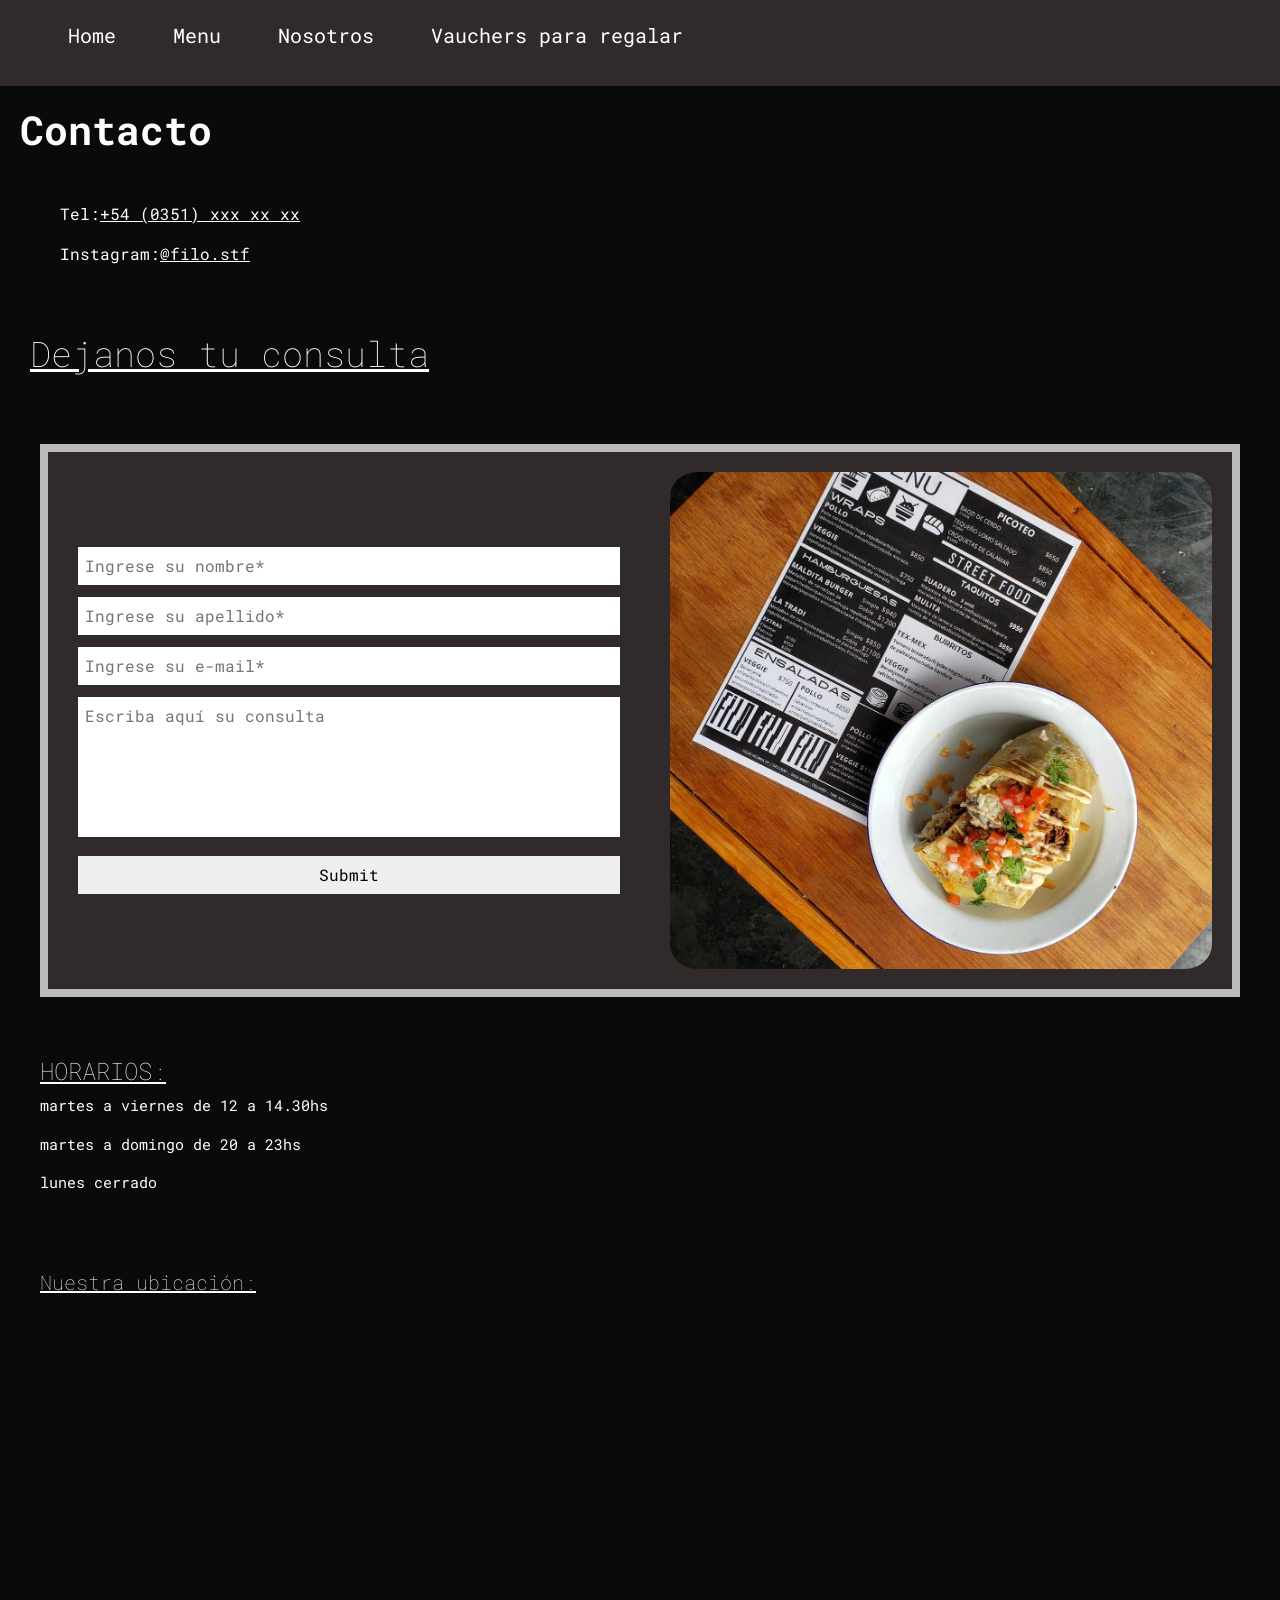
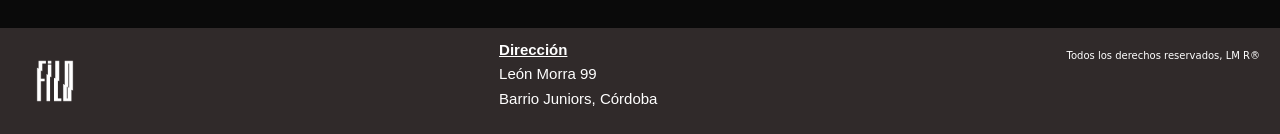
==== commit 7e7f09de: "cambios en el footer" ====
--- a/pages/contacto.html
+++ b/pages/contacto.html
@@ -143,15 +143,12 @@
             <div>
                 <table class="footer__table">
                     <tr>
-                        <th>Contacto</th>
                         <th>Dirección</th>
                     </tr>
                     <tr>
-                        <td>351 111 11 11</td>
                         <td>León Morra 99</td>
                     </tr>
                     <tr>
-                        <td>Instagram: @filo.stf</td>
                         <td>Barrio Juniors, Córdoba</td>
                     </tr>
                 </table>
--- a/css/style.css
+++ b/css/style.css
@@ -114,18 +114,23 @@
     display: flex;
     padding: 30px;
     margin: auto;
-
-}
-
-.felx__item-img {
-    display: flex;
-    text-align: center;
-}
-
-.felx__conteiner-menu img {
-    justify-content: center;
-}
-
+    flex-wrap: wrap;
+    align-items: stretch;
+
+}
+
+.felx__item-menu {
+    display: flex;
+    text-align: center;
+    flex-wrap: wrap;
+    align-items: stretch;
+}
+
+.felx__item-menu img {
+    border: 8px solid #302a2a;
+    width: 100%;
+
+}
 
 /*Página Nosotros*/
 .sobre__nos {
